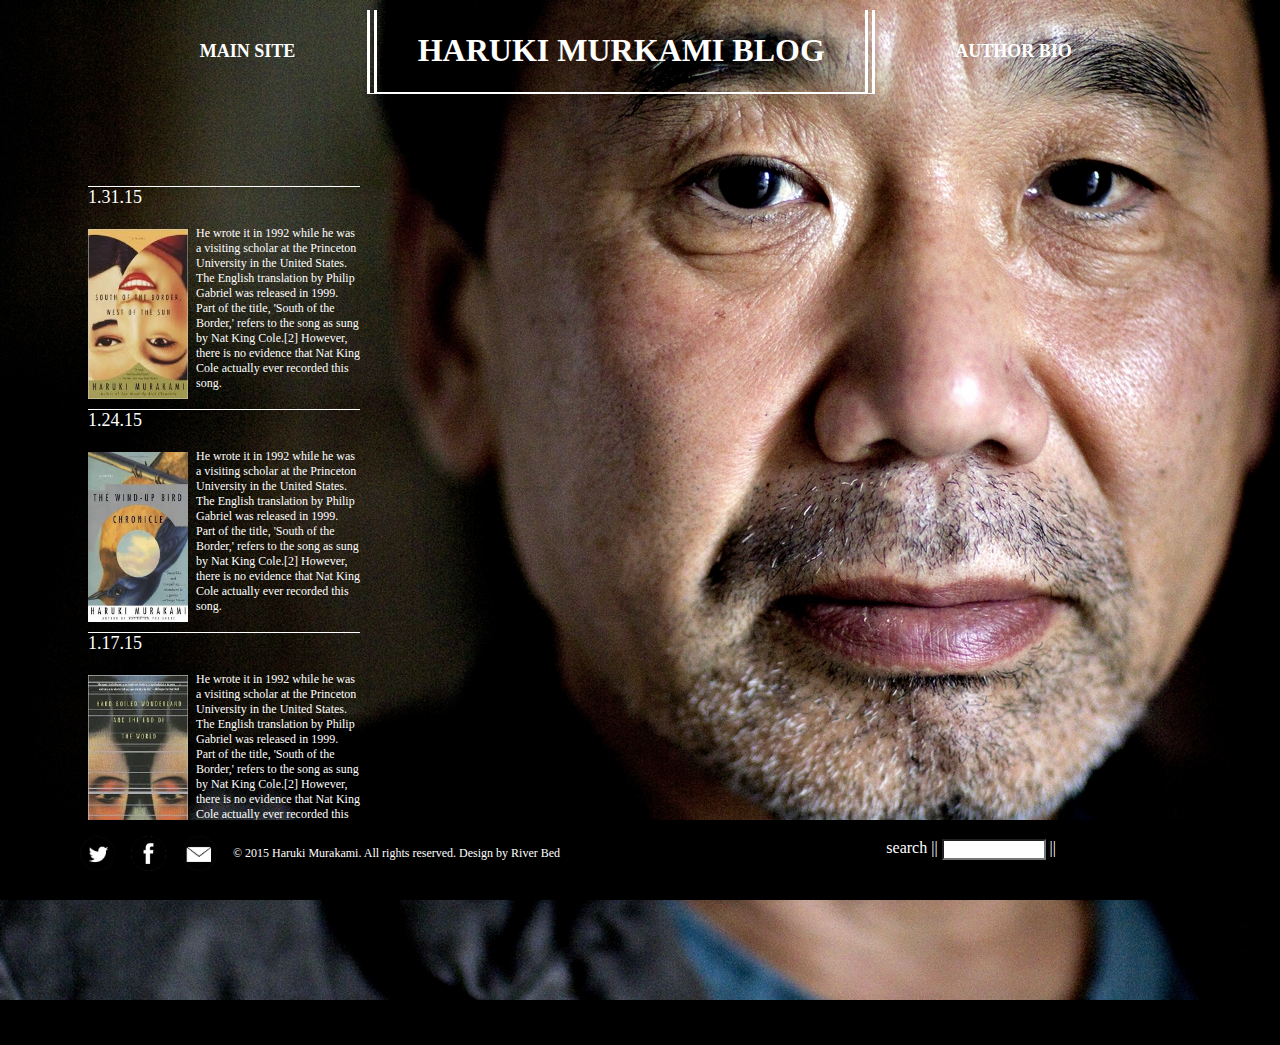
==== assignment-03/index.html @ 023dc0ac "..." ====
<!DOCTYPE html>
<html lang="en">
<head>
	<title>|| murakami blog ||</title>
	<link rel="stylesheet" type="text/css" href="css/murakami.css">
</head>

<body id="container" class="homepage">


<div id="navigation" class="top">
<table id="header" width="80%" height:"10%" align="center">
  <tr>
    
    <th id="headerleft">
        <a href="http://www.harukimurakami.com">main site</a> </th>


    <th id="headercenter"><h1><a href="index.html">HARUKI MURKAMI BLOG</a></h1></th>
    
    <th id="headerright">
        <a href="http://www.harukimurakami.com/author">author bio</a></th>

  </tr>
</table>

</div>



<div id="intro" class="left">

<p id="date">1.31.15</p>
<img src="southborder.jpg" style="width:100px;height:170px" >
<p id="descrip">He wrote it in 1992 while he was a visiting scholar at the Princeton University in the United States. The English translation by Philip Gabriel was released in 1999.

Part of the title, 'South of the Border,' refers to the song as sung by Nat King Cole.[2] However, there is no evidence that Nat King Cole actually ever recorded this song.</p>

<p id="date">1.24.15</p>
<img src="windup.jpg" style="width:100px;height:170px">
<p id="descrip">He wrote it in 1992 while he was a visiting scholar at the Princeton University in the United States. The English translation by Philip Gabriel was released in 1999.

Part of the title, 'South of the Border,' refers to the song as sung by Nat King Cole.[2] However, there is no evidence that Nat King Cole actually ever recorded this song.</p>

<p id="date">1.17.15</p>
<img src="hardboil.jpg" style="width:100px;height:170px">
<p id="descrip">He wrote it in 1992 while he was a visiting scholar at the Princeton University in the United States. The English translation by Philip Gabriel was released in 1999.

Part of the title, 'South of the Border,' refers to the song as sung by Nat King Cole.[2] However, there is no evidence that Nat King Cole actually ever recorded this song..</p>
<br><a id="blog link" href="murakamisubpage.html">|| SEE MORE ||</a>

</div>

<div class="main">
</div>  

<div id="footer" class="footer">
<footer>
  <ul>
    <li><a href="https://twitter.com/harukimurakami_"><img title="Twitter" src="twitter2.png" alt="Twitter" width="55" height="55" /></a></li>

    <li><a href="https://www.facebook.com/harukimurakamiauthor"><img title="Facebook" src="facebook2.png" alt="Facebook" width="45" height="45" /></a></li>

    <li><a href="mailto:harukimurakami@gmail.com"><img title="Email" src="mail2.png" alt="Email" width="45" height="45" /></a></li>

    <li>&#169; 2015 Haruki Murakami. All rights reserved. Design by River Bed</li>
  </ul>
  <form id="search">
  search ||
  <input type="search" name="googlesearch"> ||
  </form>

</footer>  
</div>

</body>
</html>
---- assignment-03/css/murakami.css ----
<!DOCTYPE css>
html {
}

body.homepage {
	 background: url("../haruki-murakami-1.jpg") no-repeat;
	 background-color: black;
}

body.subpage {
	background: url("../blackbackground.jpg") no-repeat;
	background-color: black;
}

@font-face {
	font-family: lato-hairline;
	 font-src: url(lato/lato-hairline.ttf);
}

/*HEADER SECTION*/

.top {
		position:absolute;
		left:0; right:0;
		height: 92px;
		z-index: 10;
}
table#header {
	 font-family: lato-hairline;
	 color: white;
	 background-color: black 0.4;
}
div#navigation th#headerright {
	 font-family: lato-hairline;
	 text-transform: uppercase;
	 margin-top: 1em;
	 padding: 1em;
	 font-size: large; 
	 color: white;
	 margin-left: auto;
	 margin-right: auto;
}
div#navigation th#headerleft {
	 font-family: lato-hairline;
	 text-transform: uppercase;
	 margin-top: 1em;
	 margin-left: 6em;
	 padding: 1em;
	 font-size: large; 
	 color: white;
}

div#navigation a:visited{ 
	 margin: 0; 
	 padding: 1em; 
	 color: white;
} 

div#navigation a {
		color: white;
		text-decoration: none;
	 -webkit-transition-property: color;
	 -webkit-transition-duration: 0.4s;
	 -webkit-transition-timing-function: linear;
	 -webkit-transition-delay: 0.1s;
}

div#navigation a:hover{ 
	 color: red;
} 

div#navigation th#headercenter {
			max-width: 50%;
			border-bottom: solid white 2px;
			border-left: double white 10px;
			border-right: double white 10px;
			font-weight: thin;
			font-size: fill;
}

#headercenter {
	width: 50%;
	font-size: fill;
	 -webkit-transition-property: width;
	 -webkit-transition-duration: 0.4s;
	 -webkit-transition-timing-function: linear;
	 -webkit-transition-delay: 0.1s;

}

#headercenter:hover{
	width: 60%;
	border-color: red
}
	
/*END HEADER SECTION*/



/*LEFT PREVIEW SECTION*/
.left {
		position:absolute;
		padding-top: 10em;
		padding-left: 5em;
		padding-bottom: 10em;
		width: 17em;
		text-align: left;
		color: white;
		font-family: lato-hairline;
}
.left p#date {
	 font-family: lato-light;
	 font-size: 18px;
	 border-top: white solid 0.1em;

}
.left p#descrip {
	 font-family: lato-hairline;
	 font-size: 12px;
	 padding-left: 1em;
	 padding-top: -0.2em;
}

div#intro img {
	 float: left;
	 padding-top: 0.2em;
	 padding-right: 0.5em;
}

.left img{
	opacity: 1;
	 -webkit-transition-property: opacity;
	 -webkit-transition-duration: 0.4s;
	 -webkit-transition-timing-function: linear;
	 -webkit-transition-delay: 0.1s;
}

.left img:hover {
	opacity: 0.5;
}

.left a {
	color: white;
	text-decoration: none;
	font-size: 13px
	 -webkit-transition-property: font-size;
	 -webkit-transition-duration: 0.4s;
	 -webkit-transition-timing-function: linear;
	 -webkit-transition-delay: 0.1s;
}


.left a:hover{
	font-size: 17px;
}

/*END LEFT PREVIEW SECTION*/




/*MAIN SECTION*/
.main {
		position: absolute;
		margin-left: 24em;
		margin-top: 9.5em;
		color:white;
		padding-bottom: 10em;
		padding-left: 0.5em;
		border-left: white solid 0em;
}

.main p#date {
	 font-family: lato-light;
	 font-size: 12px;
	 padding-left: 0em;
	 padding-top: 0.9em;
}
.main p#posttitle {
	font-family: lato-regular;
	font-size: 18px;
	padding-left: 0em;
}
.main p#blogtext {
	 color:white;
	 font-family: lato-hairline;
	 font-size: 13px;
	 width: 80%;
	 padding-top: 0.3em;
}
div#blogpost img {
	 float: left;
	 padding-right: 0.5em;
}

/*END MAIN SECTION*/




/*FOOTER*/
footer {
	 display: block;
	 width: 100%;
	 position: fixed;
	 left: 0px;
	 bottom: 0px;
	 height:80px;
	 width: 100%;
	 color: white;
	 background-color: black;
	 padding-top: 0em;
	 padding-left: 1em;
	 font-family: lato-hairline;
	 vertical-align: middle;
	 }

form#search {
	vertical-align: middle;
	 text-align: right;
	 color: white;
	 padding-right: 15em;
	 margin-top: -3em;
	 font-family: lato;
}   

li{
	 width:155px;
	 display:inline;
	 padding-right: 1em;
	 color: white;
	 font-size: 12px;
	 vertical-align: middle;
}

div#footer input{
	vertical-align: middle;
	background: white;
	-webkit-transition: background 15s linear 0.2s;
	width: 10%;
	-webkit-transition: width 2s ease;
	vertical-align: middle;
}

div#footer input:hover {
	vertical-align: middle;
	width: 20%;
}

div#footer ul {
	 padding-left: 4em;
	 vertical-align: middle;
}

.footer img{
	height: 35px;
	 -webkit-transition-property: height;
	 -webkit-transition-duration: 0.1s;
	 -webkit-transition-timing-function: linear;
	 -webkit-transition-delay: 0s;
	 width: 35px;
	 -webkit-transition: width 0.1s linear 0s;
	 vertical-align: middle;
}

.footer img:hover {
	height: 40px;
	width: 40px;
	vertical-align: middle;
}
/*end footer*/


/*start iphone 6 media queries*/
@media screen and (max-width: 1334px) {
	body#container {
		background: url ("blackbackground.jpg") no-repeat;
		float: none;
	}
	}
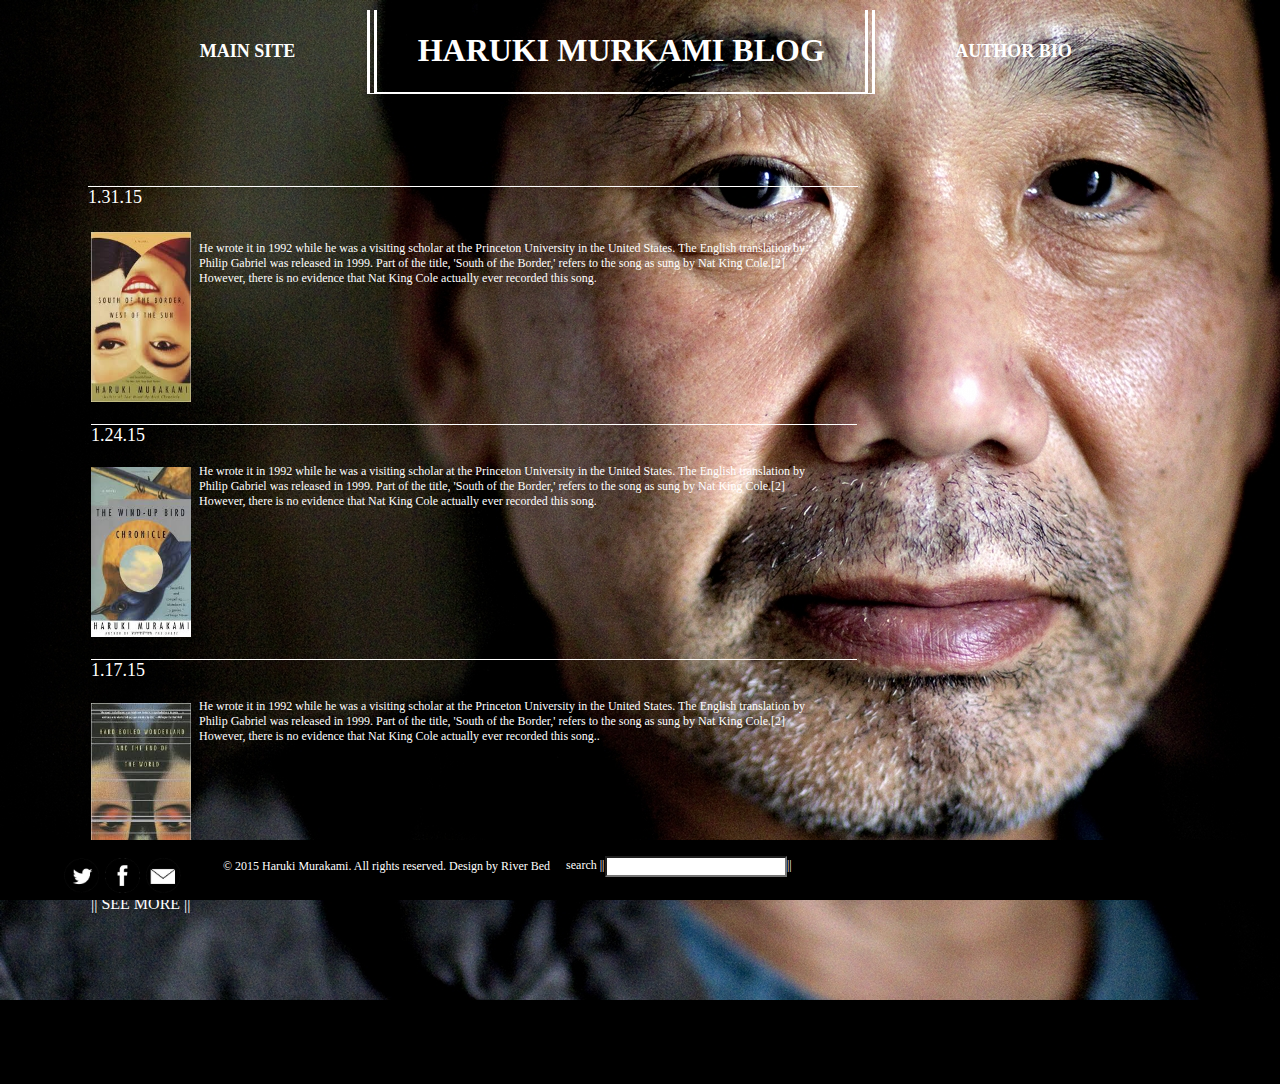
==== commit 249d7935: "ok this is p compatible" ====
--- a/assignment-03/index.html
+++ b/assignment-03/index.html
@@ -1,7 +1,9 @@
 <!DOCTYPE html>
 <html lang="en">
 <head>
-	<title>|| murakami blog ||</title>
+	<meta charset="utf-8">
+  <meta http-equiv="X-UA-Compatible" content="IE=edge,chrome=1">
+  <title>|| murakami blog ||</title>
 	<link rel="stylesheet" type="text/css" href="css/murakami.css">
 </head>
 
@@ -31,24 +33,42 @@
 <div id="intro" class="left">
 
 <p id="date">1.31.15</p>
-<img src="southborder.jpg" style="width:100px;height:170px" >
+<table>
+    <tr>
+    <td>
+    <img src="southborder.jpg" style="width:100px;height:170px" >
 <p id="descrip">He wrote it in 1992 while he was a visiting scholar at the Princeton University in the United States. The English translation by Philip Gabriel was released in 1999.
 
 Part of the title, 'South of the Border,' refers to the song as sung by Nat King Cole.[2] However, there is no evidence that Nat King Cole actually ever recorded this song.</p>
+  </td>
+  </tr>
 
+  <tr>
+  <td>
 <p id="date">1.24.15</p>
 <img src="windup.jpg" style="width:100px;height:170px">
 <p id="descrip">He wrote it in 1992 while he was a visiting scholar at the Princeton University in the United States. The English translation by Philip Gabriel was released in 1999.
 
 Part of the title, 'South of the Border,' refers to the song as sung by Nat King Cole.[2] However, there is no evidence that Nat King Cole actually ever recorded this song.</p>
+  </td>
+  </tr>
 
+
+  <tr>
+  <td>
 <p id="date">1.17.15</p>
 <img src="hardboil.jpg" style="width:100px;height:170px">
 <p id="descrip">He wrote it in 1992 while he was a visiting scholar at the Princeton University in the United States. The English translation by Philip Gabriel was released in 1999.
 
 Part of the title, 'South of the Border,' refers to the song as sung by Nat King Cole.[2] However, there is no evidence that Nat King Cole actually ever recorded this song..</p>
+  </td>
+  </tr>
+
+  <tr>
+  <td>
 <br><a id="blog link" href="murakamisubpage.html">|| SEE MORE ||</a>
-
+  </td>
+  </tr>
 </div>
 
 <div class="main">
@@ -64,11 +84,11 @@
     <li><a href="mailto:harukimurakami@gmail.com"><img title="Email" src="mail2.png" alt="Email" width="45" height="45" /></a></li>
 
     <li>&#169; 2015 Haruki Murakami. All rights reserved. Design by River Bed</li>
+
+    <li>  
+      <form id="search">search ||<input type="search" name="googlesearch">||</form>
+    </li>
   </ul>
-  <form id="search">
-  search ||
-  <input type="search" name="googlesearch"> ||
-  </form>
 
 </footer>  
 </div>
--- a/assignment-03/css/murakami.css
+++ b/assignment-03/css/murakami.css
@@ -1,5 +1,6 @@
 <!DOCTYPE css>
 html {
+
 }
 
 body.homepage {
@@ -112,6 +113,7 @@
 	 font-family: lato-light;
 	 font-size: 18px;
 	 border-top: white solid 0.1em;
+	 border-top-length: 20em; 
 
 }
 .left p#descrip {
@@ -165,7 +167,6 @@
 		margin-left: 24em;
 		margin-top: 9.5em;
 		color:white;
-		padding-bottom: 10em;
 		padding-left: 0.5em;
 		border-left: white solid 0em;
 }
@@ -185,8 +186,13 @@
 	 color:white;
 	 font-family: lato-hairline;
 	 font-size: 13px;
-	 width: 80%;
+	 width: 500px;
 	 padding-top: 0.3em;
+}
+.main p#blogtext:first-child:first-letter {
+	float: left;
+	color: white;
+	size: 17px;
 }
 div#blogpost img {
 	 float: left;
@@ -202,25 +208,24 @@
 footer {
 	 display: block;
 	 width: 100%;
+	 height: auto;
 	 position: fixed;
 	 left: 0px;
 	 bottom: 0px;
-	 height:80px;
+	 height: 60px;
 	 width: 100%;
 	 color: white;
 	 background-color: black;
-	 padding-top: 0em;
-	 padding-left: 1em;
 	 font-family: lato-hairline;
 	 vertical-align: middle;
 	 }
 
 form#search {
+	float: right;
 	vertical-align: middle;
 	 text-align: right;
-	 color: white;
-	 padding-right: 15em;
-	 margin-top: -3em;
+	 padding-right: 4em;
+	 color: white;
 	 font-family: lato;
 }   
 
@@ -237,14 +242,13 @@
 	vertical-align: middle;
 	background: white;
 	-webkit-transition: background 15s linear 0.2s;
-	width: 10%;
+	width: 15%;
 	-webkit-transition: width 2s ease;
-	vertical-align: middle;
+	text-align: right;
 }
 
 div#footer input:hover {
-	vertical-align: middle;
-	width: 20%;
+	width: 25%;
 }
 
 div#footer ul {
@@ -271,13 +275,41 @@
 /*end footer*/
 
 
-/*start iphone 6 media queries*/
-@media screen and (max-width: 1334px) {
-	body#container {
-		background: url ("blackbackground.jpg") no-repeat;
+
+/*start iphone 6 interactive design*/
+
+@media screen and (min-width: 5px) and (max-width: 1334px) {
+	.top {
+		padding-bottom: 3em;
+	}
+	.main {
+		position: relative;
+		width: 60%;
 		float: none;
-	}
-	}
-
-
-
+		width: auto;
+		vertical-align: center;
+		margin: auto;
+		padding-left: 5em;
+	}
+	.main p#blogtext {
+		width: 70%;
+	}	
+	.left {	
+  		position: relative;
+  		display: inline vertical;
+  		width: auto;
+	}
+	.left p#descrip {
+		width: 60%;
+	}
+	.left p#date {
+		width: 65%;
+	}
+	.footer {
+		position: relative;
+		height: 50%;
+	}
+
+}
+
+
